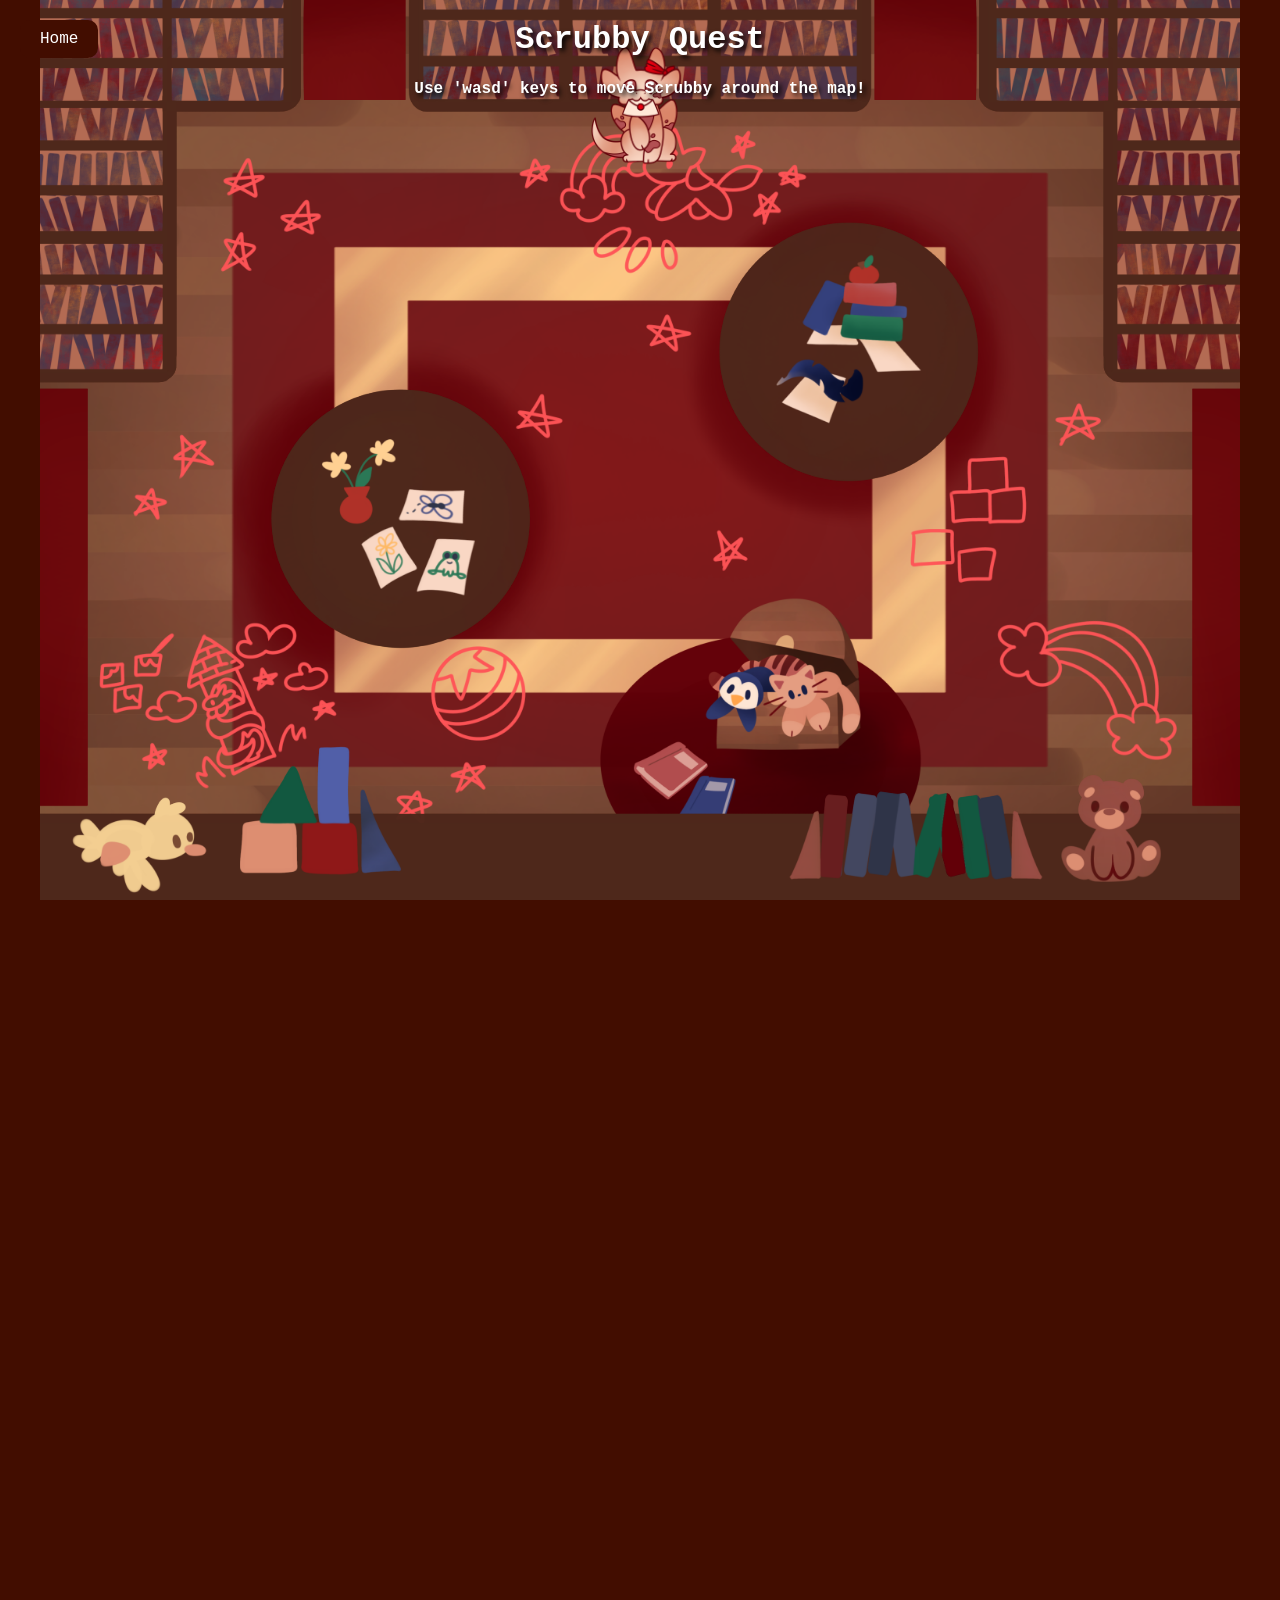
==== game.html @ a1d323be "initial commit" ====
<!DOCTYPE html>
<html lang="en">
<head>
    <meta charset="UTF-8">
    <meta name="viewport" content="width=device-width, initial-scale=1.0">
    <title>Scrubby Quest</title>
    <link rel="stylesheet" href="game.css">
    <script src="pc-js/gamemoves.js" defer></script>
    <script src="pc-js/gamemaps.js" defer></script>
    <script src="pc-js/gamecollision.js" defer></script>
</head>
<body>
    <header> 
        <h1><strong>Scrubby Quest</strong></h1>
        <p><strong>Use 'wasd' keys to move Scrubby around the map!</strong></p>
    </header>
    <main> 
        <button onclick="window.location.href='home.html'">Home</button>
        <div class="scrubby-animation">
            <img id="scrub_sit" src="images/scrubby_sit.png" alt="Scrubby Sitting">
            <img id="scrub_run_L1" src="images/scrubby_run_L1.png" alt="Scrubby Running Frame Left">
            <img id="scrub_run_L2" src="images/scrubby_run_L2.png" alt="Scrubby Running Frame Left">
            <img id="scrub_run_R1" src="images/scrubby_run_R1.png" alt="Scrubby Running Frame Right">
            <img id="scrub_run_R2" src="images/scrubby_run_R2.png" alt="Scrubby Running Frame Right">
            <img id="scrub_run_U1" src="images/scrubby_run_U1.png" alt="Scrubby Running Frame Up">
            <img id="scrub_run_U2" src="images/scrubby_run_U2.png" alt="Scrubby Running Frame Up">
            <img id="scrub_run_D1" src="images/scrubby_run_D1.png" alt="Scrubby Running Frame Down">
            <img id="scrub_run_D2" src="images/scrubby_run_D2.png" alt="Scrubby Running Frame Down">
        </div>
        <div class="map">
            <img id="map-library" src="images/map-scrubby-library.png" alt="Library Game Map">
            <div class="library-furnishings">
                <img id="library-bookcases" src="images/m-library-bookcases.png" alt="Library Bookcases">
                <img id="library-tables" src="images/m-library-tables.png" alt="Library Tables">
                <img id="library-top-left-carpet" src="images/m-library-top-left-carpet.png" alt="Library Top Left Carpet">
                <img id="library-top-right-carpet" src="images/m-library-top-right-carpet.png" alt="Library Top Right Carpet">
                <img id="library-side-left-carpet" src="images/m-library-side-left-carpet.png" alt="Library Side Left Carpet">
                <img id="library-side-right-carpet" src="images/m-library-side-right-carpet.png" alt="Library Side Right Carpet">
            </div>
            <img id="map-maze" src="images/map-scrubby-maze.png" alt="Maze Game Map">
            <div class="maze-furnishings"> 
                <img id="maze-walls" src="images/m-maze-walls.png" alt="Maze Walls"> 
                <img id="top-left-teleport" src="images/m-maze-top-left-teleport.png" alt="Top Left Teleport">
                <img id="top-right-teleport" src="images/m-maze-top-right-teleport.png" alt="Top Right Teleport">
                <img id="bottom-left-teleport" src="images/m-maze-bottom-left-teleport.png" alt="Bottom Left Teleport">
                <img id="bottom-right-teleport" src="images/m-maze-bottom-right-teleport.png" alt="Bottom Right Teleport">
                <img id="open-chest-left" src="images/m-maze-open-chest-left.png" alt="Open Chest Left">
                <img id="open-chest-right" src="images/m-maze-open-chest-right.png" alt="Open Chest Right">
            </div>
            <img id="map-gallery" src="images/map-scrubby-gallery.png" alt="Gallery Game Map">
            <div class="gallery-furnishings"> 
                <img id="gallery-halls" src="images/m-gallery-halls.png" alt="Gallery Halls">
                <img id="gallery-plants" src="images/m-gallery-plants.png" alt="Gallery Plants">
                <img id="gallery-nice-ghosts1" src="images/m-gallery-nice-ghosts1.png" alt="Gallery Nice Ghosts 1">
            </div>
        </div>
        <div id="scrubby_identity">Scrubby is a dragon!!!!!</div>
    </main>
</body>
</html>
---- game.css ----
/* Basic background styles */
body {
    width: 100%;
    height: 100%;
    font-family: 'Courier New', Courier, monospace;
    text-align: center;
    overflow: hidden;
    padding: 0;
    margin: 0;
}

header {
    color: white;
    text-shadow: 3px 3px 5px black;
    z-index: 5;
    width: 100%;
    text-align: center;
    height: 100px;
    position: absolute;
}
main {
    z-index: 0;
    background-color: #420d00;
    margin: 0;
}
#map-library {
    position: relative;
    height: 100vh;
    z-index: 0;
    margin: 0 auto;
}
#map-maze {
    position: relative;
    height: 100vh;
    z-index: 0;
    margin: 0 auto;
    display: none;
}
.maze-furnishings {
    display: none;
}
#map-gallery {
    position: relative;
    height: 100vh;
    z-index: 0;
    margin: 0 auto;
    display: none;
}
.gallery-furnishings {
    display: none;
}
button {
    position: absolute;
    z-index: 5;
    font-family: 'Courier New', Courier, monospace;
    font-size: 16px;
    color: white;
    border: none;
    border-radius: 10px;
    cursor: pointer;

    background-color: #420d00;
    display: flex;
    align-items: flex-end;
    margin: 20px;
    padding: 10px 20px;
}

/* Library map styles */
.library-furnishings {
    height: 100vh;
    overflow: hidden;
    margin: 0 auto;
}
#library-bookcases {
    position: absolute;
    top: 0;
    left: 0;
    height: 100vh;
    margin: 0 auto;
    left: 50%;
    transform: translateX(-50%);
}
#library-tables {
    position: absolute;
    top: 0;
    left: 0;
    height: 100vh;
    margin: 0 auto;
    left: 50%;
    transform: translateX(-50%);
}
#library-top-left-carpet {
    position: absolute;
    top: 0;
    left: 0;
    height: 100vh;
    margin: 0 auto;
    left: 50%;
    transform: translateX(-50%);
}
#library-top-right-carpet {
    position: absolute;
    top: 0;
    left: 0;
    height: 100vh;
    margin: 0 auto;
    left: 50%;
    transform: translateX(-50%);
}
#library-side-left-carpet {
    position: absolute;
    top: 0;
    left: 0;
    height: 100vh;
    margin: 0 auto;
    left: 50%;
    transform: translateX(-50%);
}
#library-side-right-carpet {
    position: absolute;
    top: 0;
    left: 0;
    height: 100vh;
    margin: 0 auto;
    left: 50%;
    transform: translateX(-50%);
}

/* Maze map styles */
.maze-furnishings {
    height: 100vh;
    overflow: hidden;
    margin: 0 auto;
}
#maze-walls {
    position: absolute;
    top: 0;
    left: 0;
    height: 100vh;
    margin: 0 auto;
    left: 50%;
    transform: translateX(-50%);
}
#top-left-teleport {
    position: absolute;
    top: 0;
    left: 0;
    height: 100vh;
    margin: 0 auto;
    left: 50%;
    transform: translateX(-50%);
}
#top-right-teleport {
    position: absolute;
    top: 0;
    left: 0;
    height: 100vh;
    margin: 0 auto;
    left: 50%;
    transform: translateX(-50%);
}
#bottom-left-teleport {
    position: absolute;
    top: 0;
    left: 0;
    height: 100vh;
    margin: 0 auto;
    left: 50%;
    transform: translateX(-50%);
}
#bottom-right-teleport {
    position: absolute;
    top: 0;
    left: 0;
    height: 100vh;
    margin: 0 auto;
    left: 50%;
    transform: translateX(-50%);
}
#open-chest-left {
    position: absolute;
    top: 0;
    left: 0;
    height: 100vh;
    margin: 0 auto;
    left: 50%;
    transform: translateX(-50%);
}
#open-chest-right {
    position: absolute;
    top: 0;
    left: 0;
    height: 100vh;
    margin: 0 auto;
    left: 50%;
    transform: translateX(-50%);
}

/* Gallery map styles */
.gallery-furnishings {
    height: 100vh;
    overflow: hidden;
    margin: 0 auto;
}
#gallery-halls {
    position: absolute;
    top: 0;
    left: 0;
    height: 100vh;
    margin: 0 auto;
    left: 50%;
    transform: translateX(-50%);
}
#gallery-plants {
    position: absolute;
    top: 0;
    left: 0;
    height: 100vh;
    margin: 0 auto;
    left: 50%;
    transform: translateX(-50%);
}
#gallery-nice-ghosts1 {
    position: absolute;
    top: 0;
    left: 0;
    height: 100vh;
    margin: 0 auto;
    left: 50%;
    transform: translateX(-50%);
}

/* Scrubby animation styles */ 
.scrubby-animation {
    position: absolute;
    z-index: 2;
    left: 50%;
    transform: translateX(-50%);
    top: 20px; 
    display: grid;
    grid-template-columns: 1fr;
    grid-template-rows: 1fr; 
    align-items: center;
    align-content: center;
}
#scrub_sit, #scrub_run_L1, #scrub_run_L2, #scrub_run_R1, #scrub_run_R2, #scrub_run_U1, #scrub_run_U2, #scrub_run_D1, #scrub_run_D2 {
    width: 180px;
    height: auto;
    position: relative; 
    /* border-radius: 100%; 
    border: #420d00 2px solid; */
    grid-column: 1/2;
    grid-row: 1/2;
    margin: 0 auto;
}
#scrub_sit {
    display: block;
}
#scrub_run_L1, #scrub_run_L2, #scrub_run_R1, #scrub_run_R2, #scrub_run_U1, #scrub_run_U2, #scrub_run_D1, #scrub_run_D2 {
    display: none;
}


#scrubby_identity {
    display: none;
}
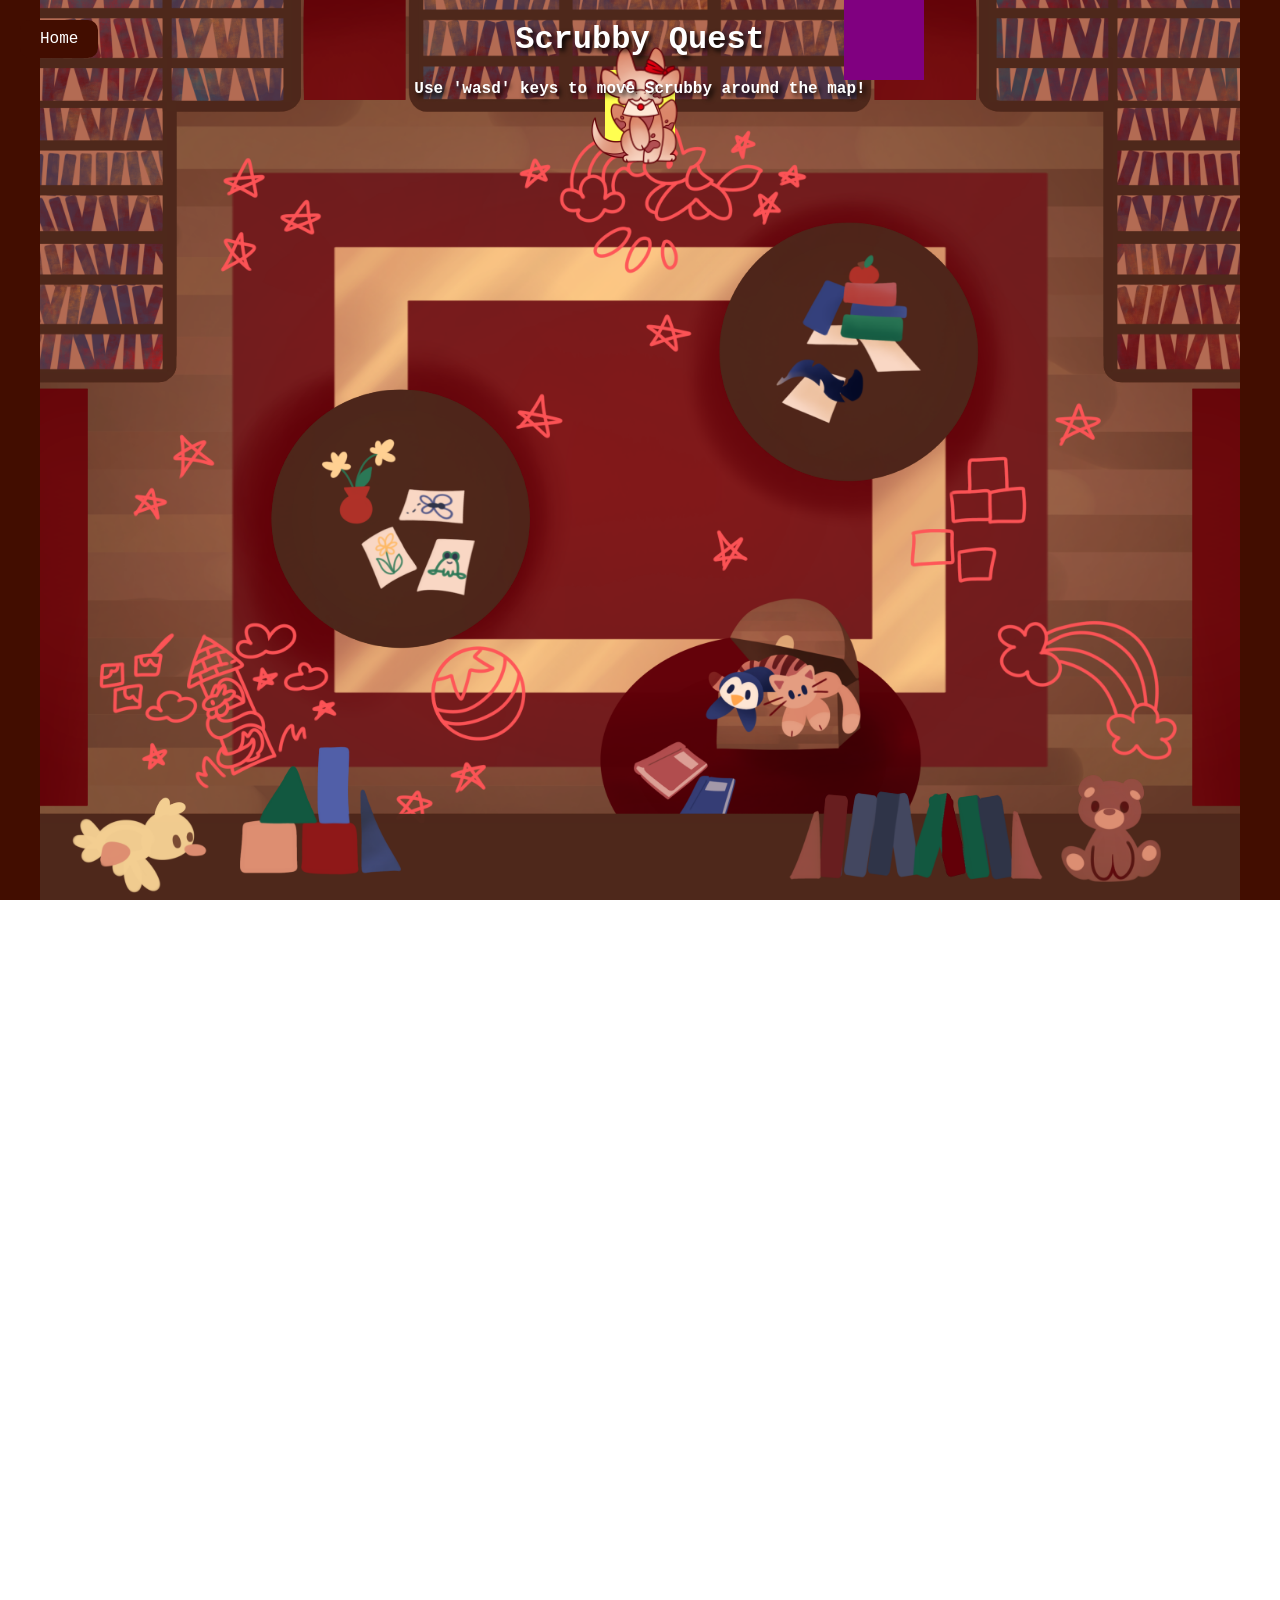
==== commit 5717a7c9: "code" ====
--- a/game.html
+++ b/game.html
@@ -6,8 +6,8 @@
     <title>Scrubby Quest</title>
     <link rel="stylesheet" href="game.css">
     <script src="pc-js/gamemoves.js" defer></script>
+    <!-- <script src="pc-js/gamecollisions.js" defer></script> -->
     <script src="pc-js/gamemaps.js" defer></script>
-    <script src="pc-js/gamecollision.js" defer></script>
 </head>
 <body>
     <header> 
@@ -17,6 +17,7 @@
     <main> 
         <button onclick="window.location.href='home.html'">Home</button>
         <div class="scrubby-animation">
+            <div id="scrubby-block"></div>
             <img id="scrub_sit" src="images/scrubby_sit.png" alt="Scrubby Sitting">
             <img id="scrub_run_L1" src="images/scrubby_run_L1.png" alt="Scrubby Running Frame Left">
             <img id="scrub_run_L2" src="images/scrubby_run_L2.png" alt="Scrubby Running Frame Left">
@@ -28,14 +29,24 @@
             <img id="scrub_run_D2" src="images/scrubby_run_D2.png" alt="Scrubby Running Frame Down">
         </div>
         <div class="map">
-            <img id="map-library" src="images/map-scrubby-library.png" alt="Library Game Map">
-            <div class="library-furnishings">
-                <img id="library-bookcases" src="images/m-library-bookcases.png" alt="Library Bookcases">
-                <img id="library-tables" src="images/m-library-tables.png" alt="Library Tables">
-                <img id="library-top-left-carpet" src="images/m-library-top-left-carpet.png" alt="Library Top Left Carpet">
-                <img id="library-top-right-carpet" src="images/m-library-top-right-carpet.png" alt="Library Top Right Carpet">
-                <img id="library-side-left-carpet" src="images/m-library-side-left-carpet.png" alt="Library Side Left Carpet">
-                <img id="library-side-right-carpet" src="images/m-library-side-right-carpet.png" alt="Library Side Right Carpet">
+            <div class="library-container">
+                <div id="point1"></div>
+                <div id="point2"></div>
+                <div id="point3"></div>
+                <div id="point4"></div>
+                <div id="point5"></div>
+                <div id="point6"></div>
+                <div id="point7"></div>
+                <div id="point8"></div>
+                <img id="map-library" src="images/map-scrubby-library.png" alt="Library Game Map">
+                <div class="library-furnishings">
+                    <img id="library-bookcases" src="images/m-library-bookcases.png" alt="Library Bookcases">
+                    <img id="library-tables" src="images/m-library-tables.png" alt="Library Tables">
+                    <img id="library-top-left-carpet" src="images/m-library-top-left-carpet.png" alt="Library Top Left Carpet">
+                    <img id="library-top-right-carpet" src="images/m-library-top-right-carpet.png" alt="Library Top Right Carpet">
+                    <img id="library-side-left-carpet" src="images/m-library-side-left-carpet.png" alt="Library Side Left Carpet">
+                    <img id="library-side-right-carpet" src="images/m-library-side-right-carpet.png" alt="Library Side Right Carpet">
+                </div>
             </div>
             <img id="map-maze" src="images/map-scrubby-maze.png" alt="Maze Game Map">
             <div class="maze-furnishings"> 
@@ -52,6 +63,8 @@
                 <img id="gallery-halls" src="images/m-gallery-halls.png" alt="Gallery Halls">
                 <img id="gallery-plants" src="images/m-gallery-plants.png" alt="Gallery Plants">
                 <img id="gallery-nice-ghosts1" src="images/m-gallery-nice-ghosts1.png" alt="Gallery Nice Ghosts 1">
+                <div id="gallery-teleport-to" class="teleport"></div>
+                <div id="gallery-teleport-from" class="teleport"></div>
             </div>
         </div>
         <div id="scrubby_identity">Scrubby is a dragon!!!!!</div>
--- a/game.css
+++ b/game.css
@@ -23,6 +23,16 @@
     background-color: #420d00;
     margin: 0;
 }
+.map {
+    position: relative;
+    height: 100vh;
+    z-index: 0;
+    margin: 0 auto;
+    display: grid;
+    grid-template-columns: 1fr;
+    grid-template-rows: 1fr;
+}
+
 #map-library {
     position: relative;
     height: 100vh;
@@ -229,6 +239,11 @@
     margin: 0 auto;
     left: 50%;
     transform: translateX(-50%);
+}
+.gallery-furnishings div {
+    width: 100px;
+    height: 100px;
+    background-color: white;
 }
 
 /* Scrubby animation styles */ 
@@ -254,9 +269,20 @@
     grid-row: 1/2;
     margin: 0 auto;
 }
-#scrub_sit {
+#scrub_sit, #scrubby-block {
     display: block;
 }
+#scrubby-block {
+    background-color: #ffff50;
+    width: 70px;
+    height: 80px;
+    position: relative; 
+    /* border-radius: 100%; 
+    border: #420d00 2px solid; */
+    grid-column: 1/2;
+    grid-row: 1/2;
+    margin: 0 auto;
+}
 #scrub_run_L1, #scrub_run_L2, #scrub_run_R1, #scrub_run_R2, #scrub_run_U1, #scrub_run_U2, #scrub_run_D1, #scrub_run_D2 {
     display: none;
 }
@@ -264,4 +290,26 @@
 
 #scrubby_identity {
     display: none;
+}
+
+.map-collisions {
+    position: absolute;
+    z-index: 3;
+    left: 50%;
+    transform: translateX(-50%);
+    top: 0; 
+    width: 100%;
+    height: 100vh;
+}
+#point1 {
+    position: absolute;
+    z-index: 3;
+    top: 0;
+    left: 0;
+    width: 80px;
+    height: 80px;
+    background-color: red;
+    margin: 0 19.1%;
+    left: 50%;
+    transform: translateX(-50%);
 }
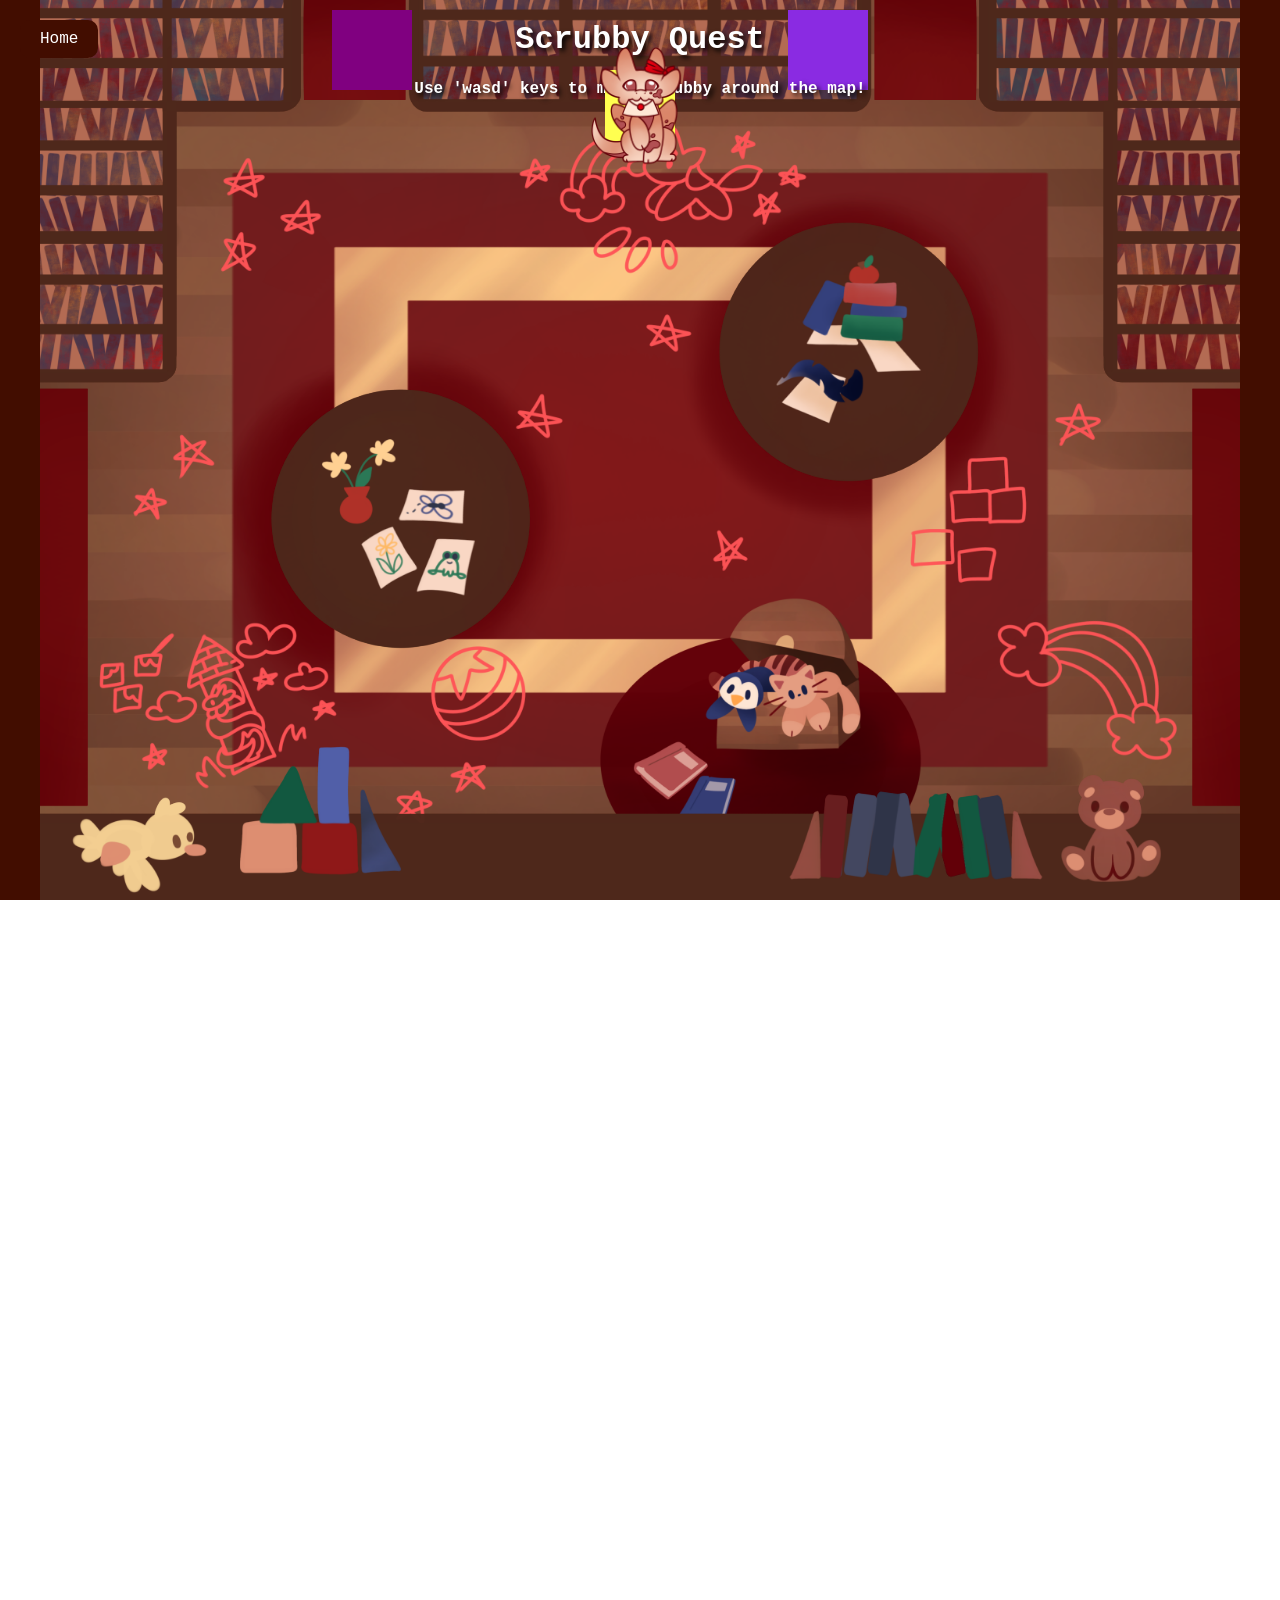
==== commit 4a66ff1a: "worked on different game things, including tetris" ====
--- a/game.html
+++ b/game.html
@@ -8,6 +8,7 @@
     <script src="pc-js/gamemoves.js" defer></script>
     <!-- <script src="pc-js/gamecollisions.js" defer></script> -->
     <script src="pc-js/gamemaps.js" defer></script>
+    <script src="pc-js/gameportalcoordinates.js" defer></script>
 </head>
 <body>
     <header> 
@@ -28,8 +29,8 @@
             <img id="scrub_run_D1" src="images/scrubby_run_D1.png" alt="Scrubby Running Frame Down">
             <img id="scrub_run_D2" src="images/scrubby_run_D2.png" alt="Scrubby Running Frame Down">
         </div>
-        <div class="map">
-            <div class="library-container">
+        <div class="map-container">
+            <div class="map-collisions">
                 <div id="point1"></div>
                 <div id="point2"></div>
                 <div id="point3"></div>
@@ -38,6 +39,10 @@
                 <div id="point6"></div>
                 <div id="point7"></div>
                 <div id="point8"></div>
+            </div>
+        </div>
+        <div class="map">
+            <div class="library-container">
                 <img id="map-library" src="images/map-scrubby-library.png" alt="Library Game Map">
                 <div class="library-furnishings">
                     <img id="library-bookcases" src="images/m-library-bookcases.png" alt="Library Bookcases">
--- a/game.css
+++ b/game.css
@@ -249,7 +249,7 @@
 /* Scrubby animation styles */ 
 .scrubby-animation {
     position: absolute;
-    z-index: 2;
+    z-index: 5;
     left: 50%;
     transform: translateX(-50%);
     top: 20px; 
@@ -292,7 +292,22 @@
     display: none;
 }
 
+.map-container {
+  position: absolute;
+  z-index: 3;
+  transform: translateX(-50%);
+  top: 0; 
+  display: inline-block;
+  height: 100vh;  
+  width: 100%;
+}
 .map-collisions {
+    position: relative;
+  display: block;
+  width: 100%;
+  height: 100vh;
+}
+/* .map-collisions {
     position: absolute;
     z-index: 3;
     left: 50%;
@@ -300,16 +315,59 @@
     top: 0; 
     width: 100%;
     height: 100vh;
-}
+} */
+/* #point1 {
+    position: absolute;
+    z-index: 3;
+    top: 0;
+    left: 0;
+    width: 80px;
+    height: 80px;
+    background-color: red;
+    margin: 0;
+    left: 69%;
+    transform: translateX(-50%);
+}
+#point2 {
+    position: absolute;
+    z-index: 3;
+    top: 0;
+    left: 0;
+    width: 80px;
+    height: 80px;
+    background-color: yellow;
+    margin: 0;
+    left: 31%;
+    transform: translateX(-50%);
+} */
+
+/* .point {
+    position: absolute;
+    width: 2%;
+    height: 2%; 
+    transform: translate(-50%, -50%); 
+    background-color: red;
+    border-radius: 50%;
+} */
+
 #point1 {
     position: absolute;
     z-index: 3;
-    top: 0;
-    left: 0;
+    transform: translate(-50%, -50%); /* Centers the point on the exact coordinate */
+    top: 5.5%;  /* Distance from the top */
+    left: 31%; /* Distance from the left */
     width: 80px;
     height: 80px;
-    background-color: red;
-    margin: 0 19.1%;
-    left: 50%;
-    transform: translateX(-50%);
+    background-color: #ffff50;
+}
+
+#point2 {
+    position: absolute;
+    z-index: 3;
+    transform: translate(-50%, -50%); /* Centers the point on the exact coordinate */
+    top: 5.5%;
+    left: 69%;
+    width: 80px;
+    height: 80px;
+    background-color: blueviolet;
 }
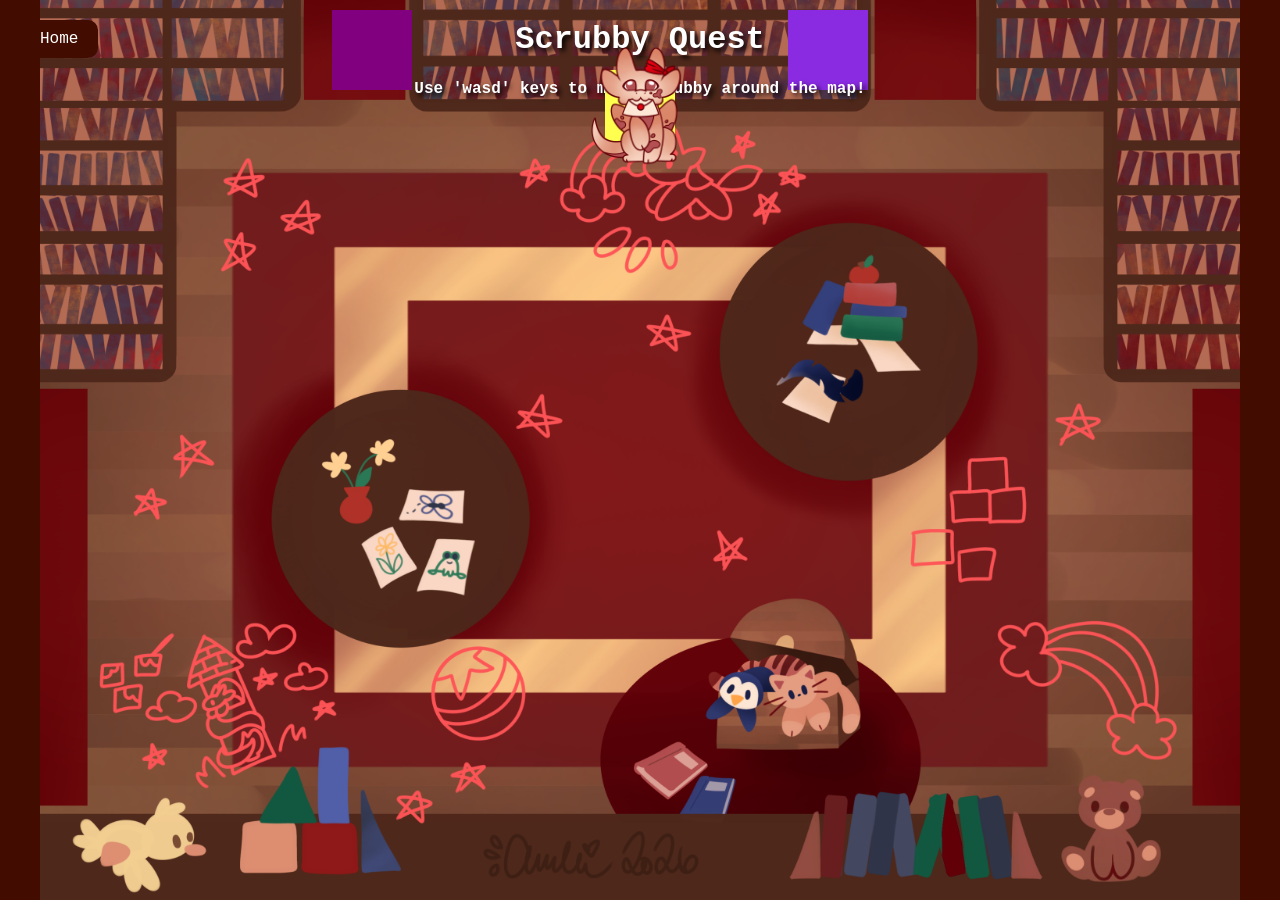
==== commit f512698e: "worked on map transitioning to the maze making Scrubby smalller" ====
--- a/game.html
+++ b/game.html
@@ -44,17 +44,17 @@
         <div class="map">
             <div class="library-container">
                 <img id="map-library" src="images/map-scrubby-library.png" alt="Library Game Map">
-                <div class="library-furnishings">
+                <!-- <div class="library-furnishings">
                     <img id="library-bookcases" src="images/m-library-bookcases.png" alt="Library Bookcases">
                     <img id="library-tables" src="images/m-library-tables.png" alt="Library Tables">
                     <img id="library-top-left-carpet" src="images/m-library-top-left-carpet.png" alt="Library Top Left Carpet">
                     <img id="library-top-right-carpet" src="images/m-library-top-right-carpet.png" alt="Library Top Right Carpet">
                     <img id="library-side-left-carpet" src="images/m-library-side-left-carpet.png" alt="Library Side Left Carpet">
                     <img id="library-side-right-carpet" src="images/m-library-side-right-carpet.png" alt="Library Side Right Carpet">
-                </div>
+                </div> -->
             </div>
             <img id="map-maze" src="images/map-scrubby-maze.png" alt="Maze Game Map">
-            <div class="maze-furnishings"> 
+            <!-- <div class="maze-furnishings"> 
                 <img id="maze-walls" src="images/m-maze-walls.png" alt="Maze Walls"> 
                 <img id="top-left-teleport" src="images/m-maze-top-left-teleport.png" alt="Top Left Teleport">
                 <img id="top-right-teleport" src="images/m-maze-top-right-teleport.png" alt="Top Right Teleport">
@@ -62,7 +62,7 @@
                 <img id="bottom-right-teleport" src="images/m-maze-bottom-right-teleport.png" alt="Bottom Right Teleport">
                 <img id="open-chest-left" src="images/m-maze-open-chest-left.png" alt="Open Chest Left">
                 <img id="open-chest-right" src="images/m-maze-open-chest-right.png" alt="Open Chest Right">
-            </div>
+            </div> -->
             <img id="map-gallery" src="images/map-scrubby-gallery.png" alt="Gallery Game Map">
             <div class="gallery-furnishings"> 
                 <img id="gallery-halls" src="images/m-gallery-halls.png" alt="Gallery Halls">
